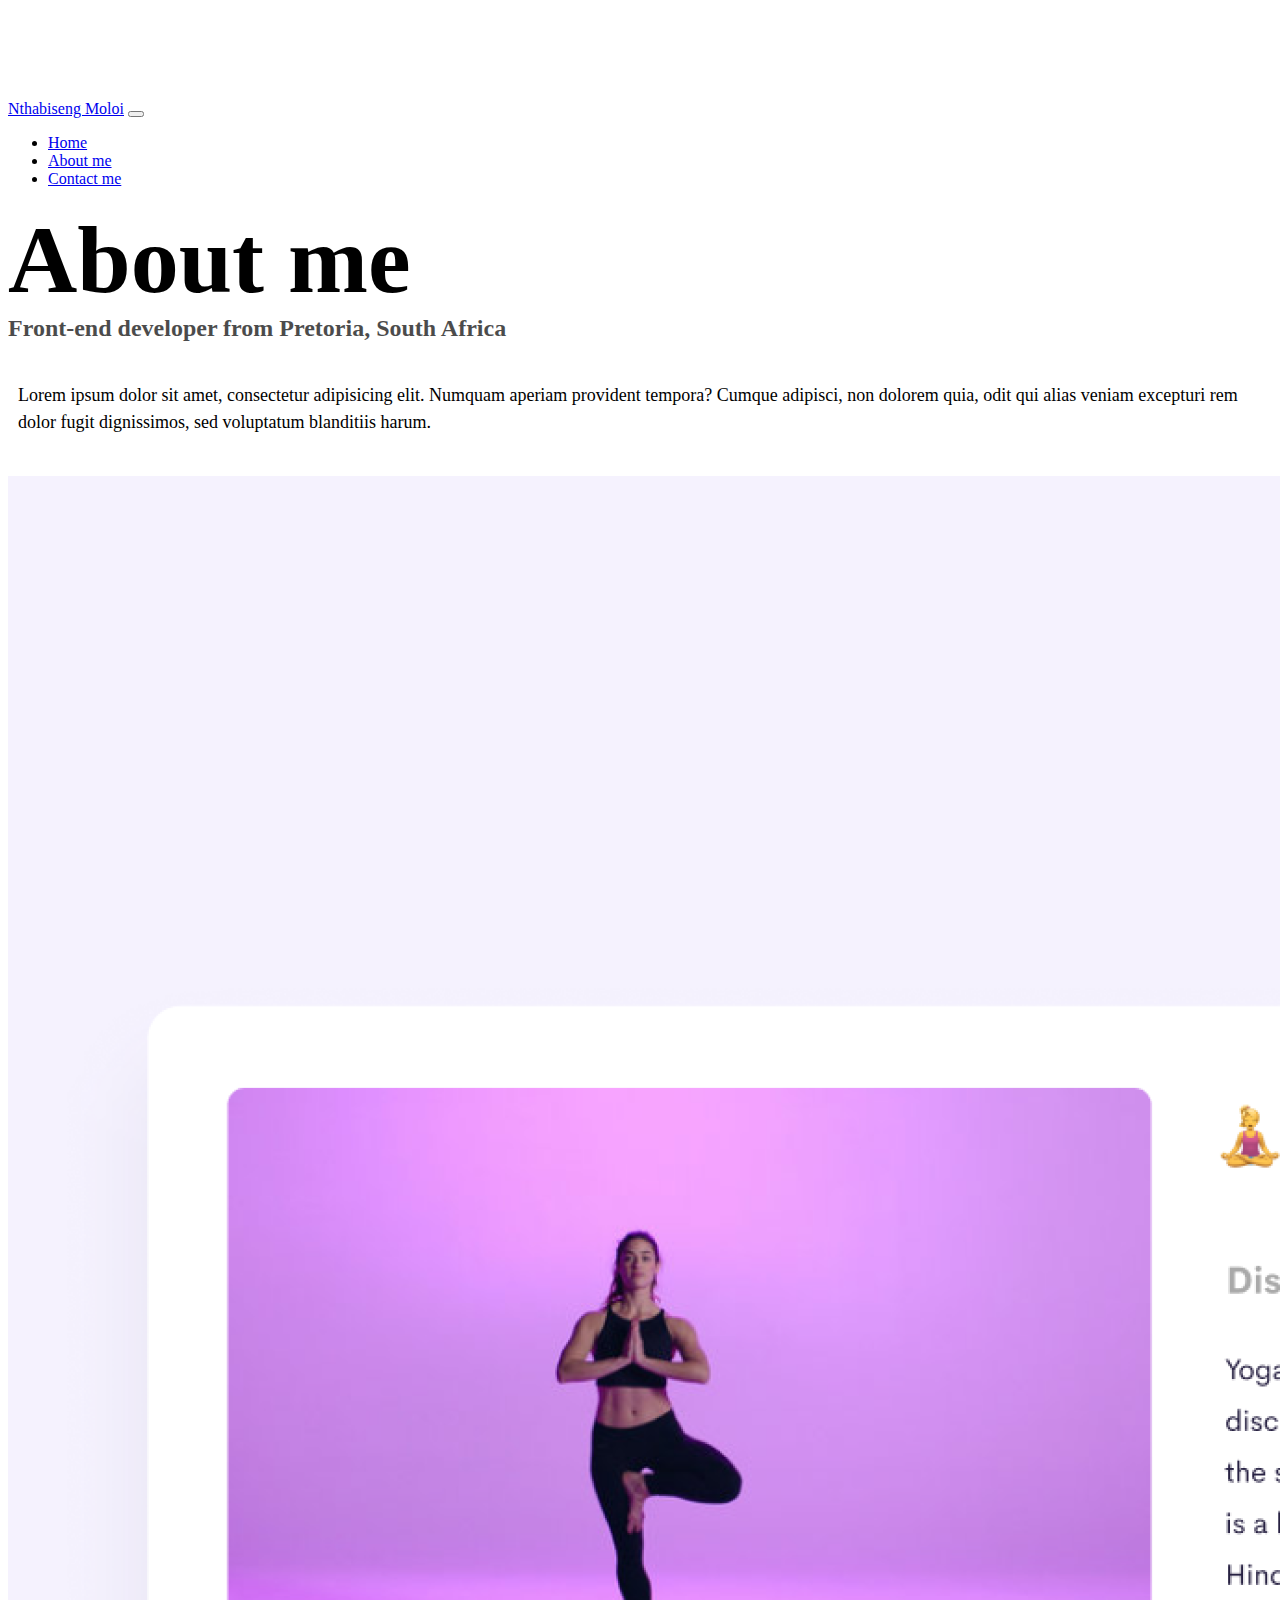
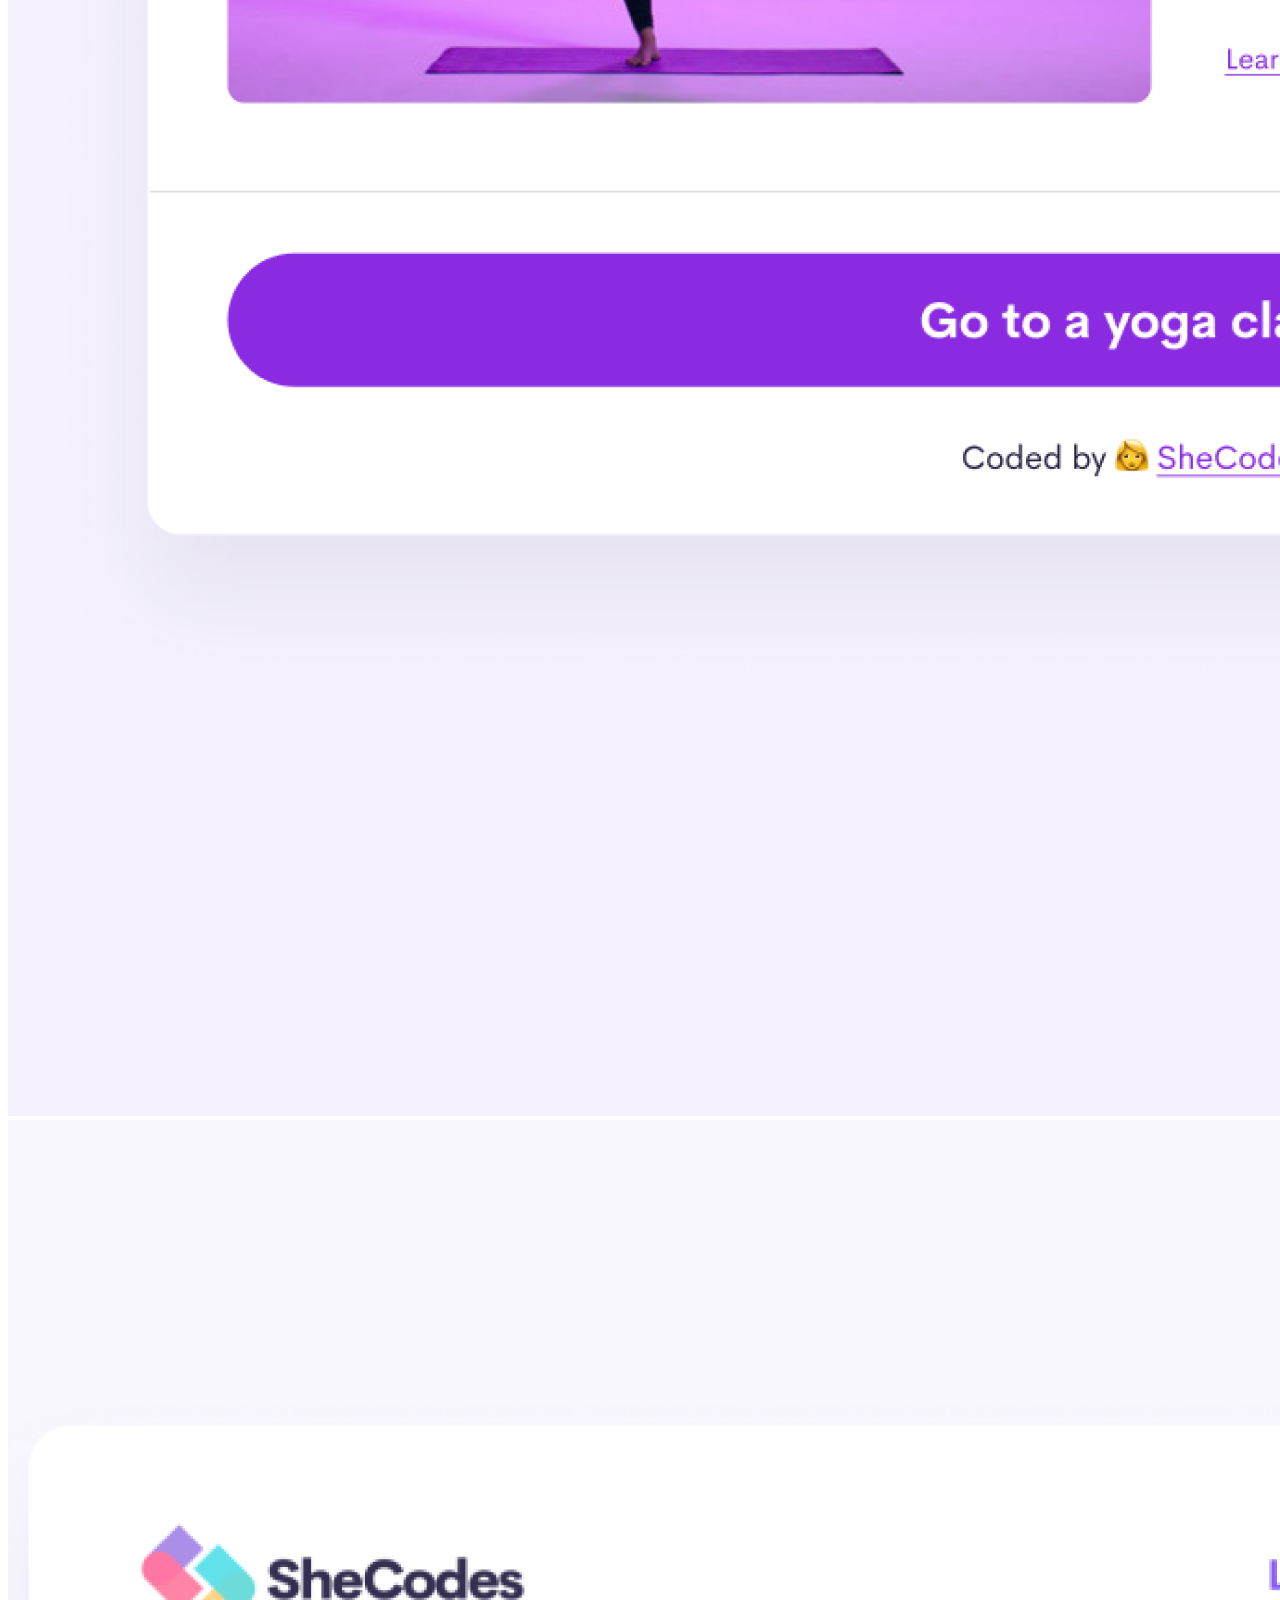
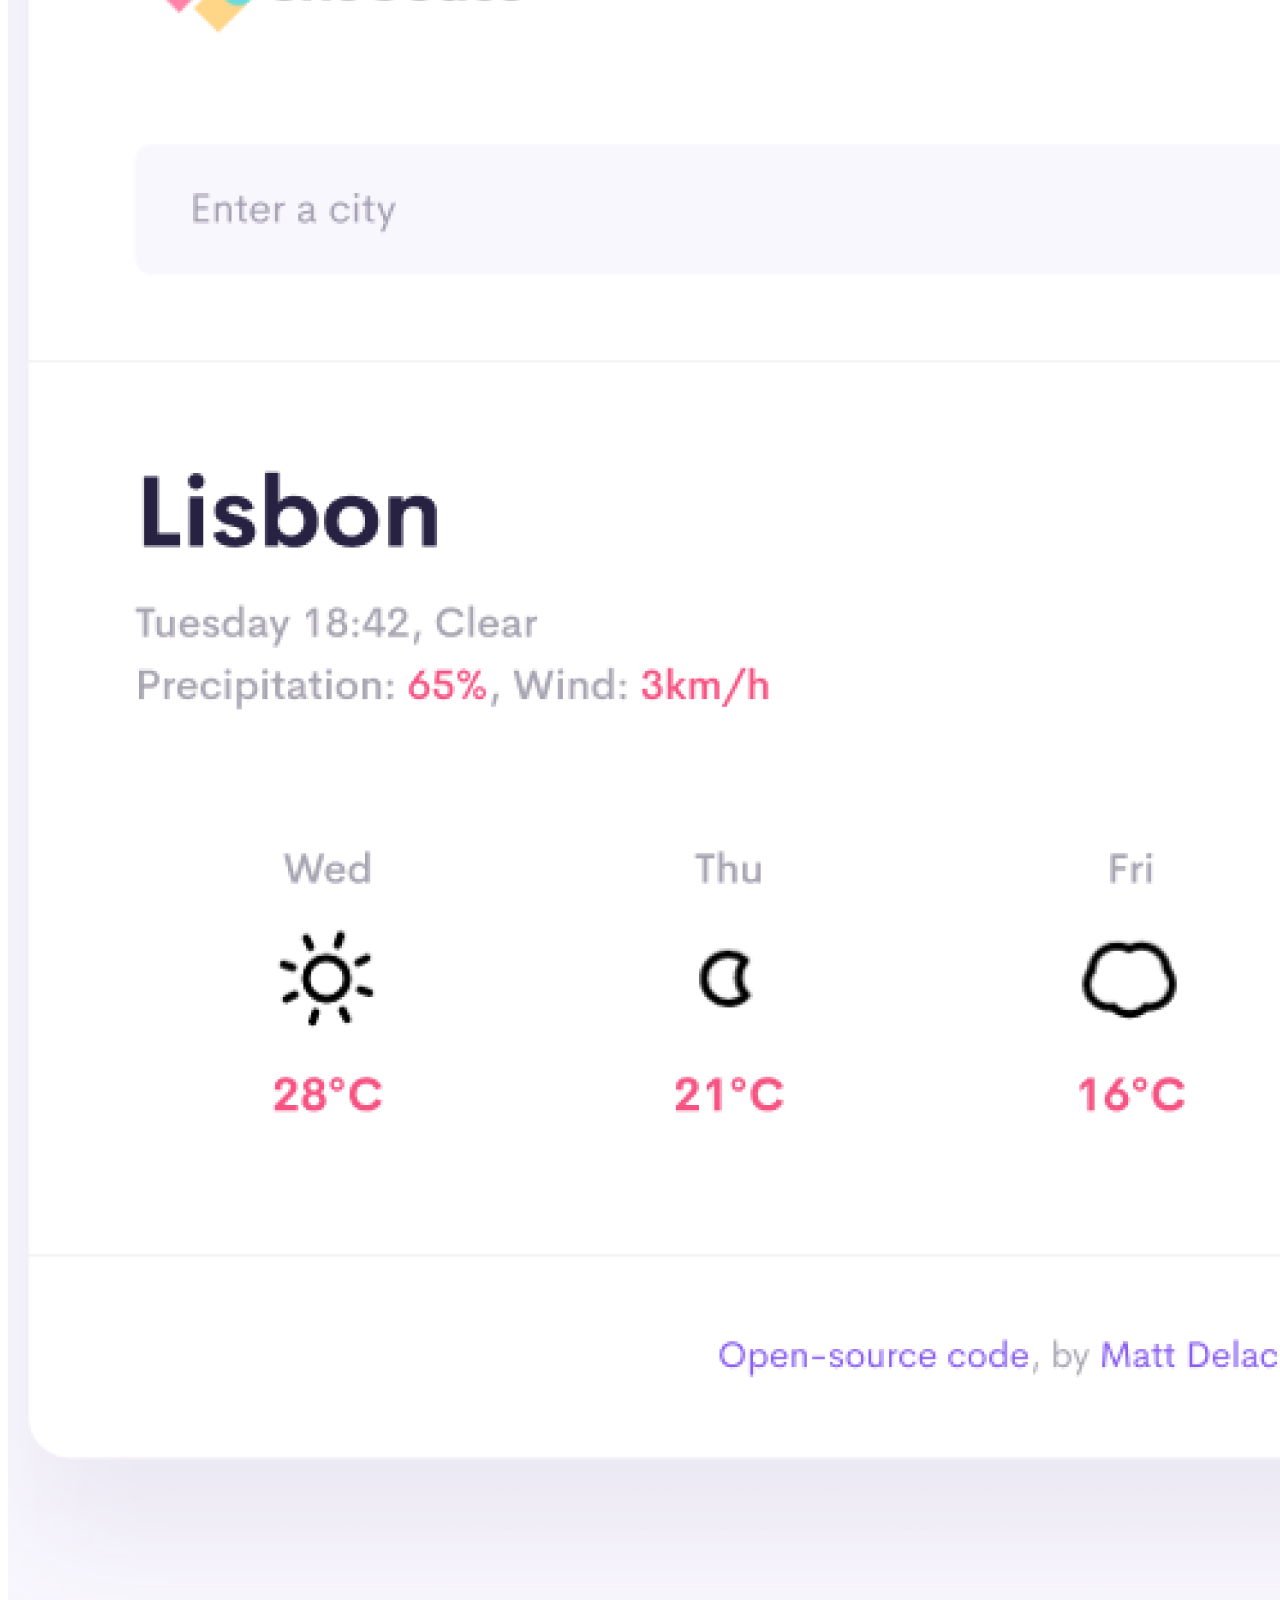
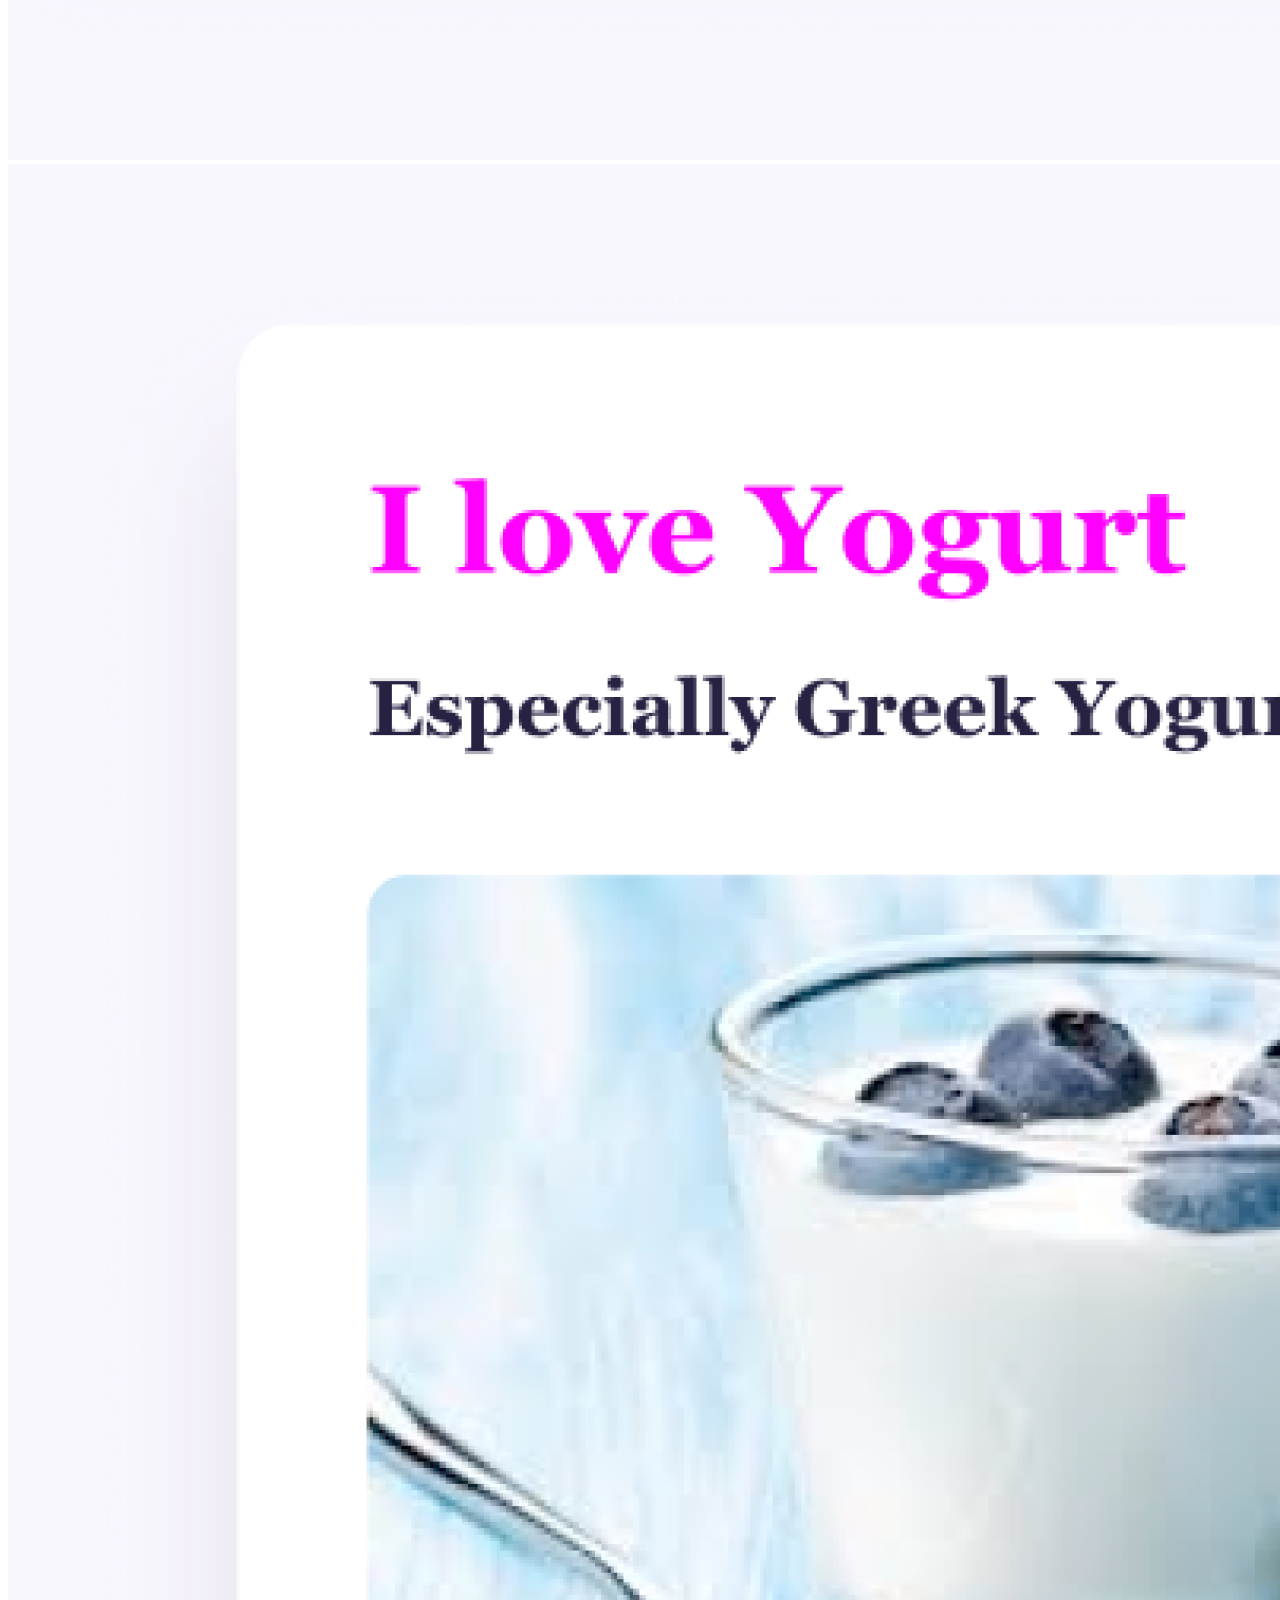
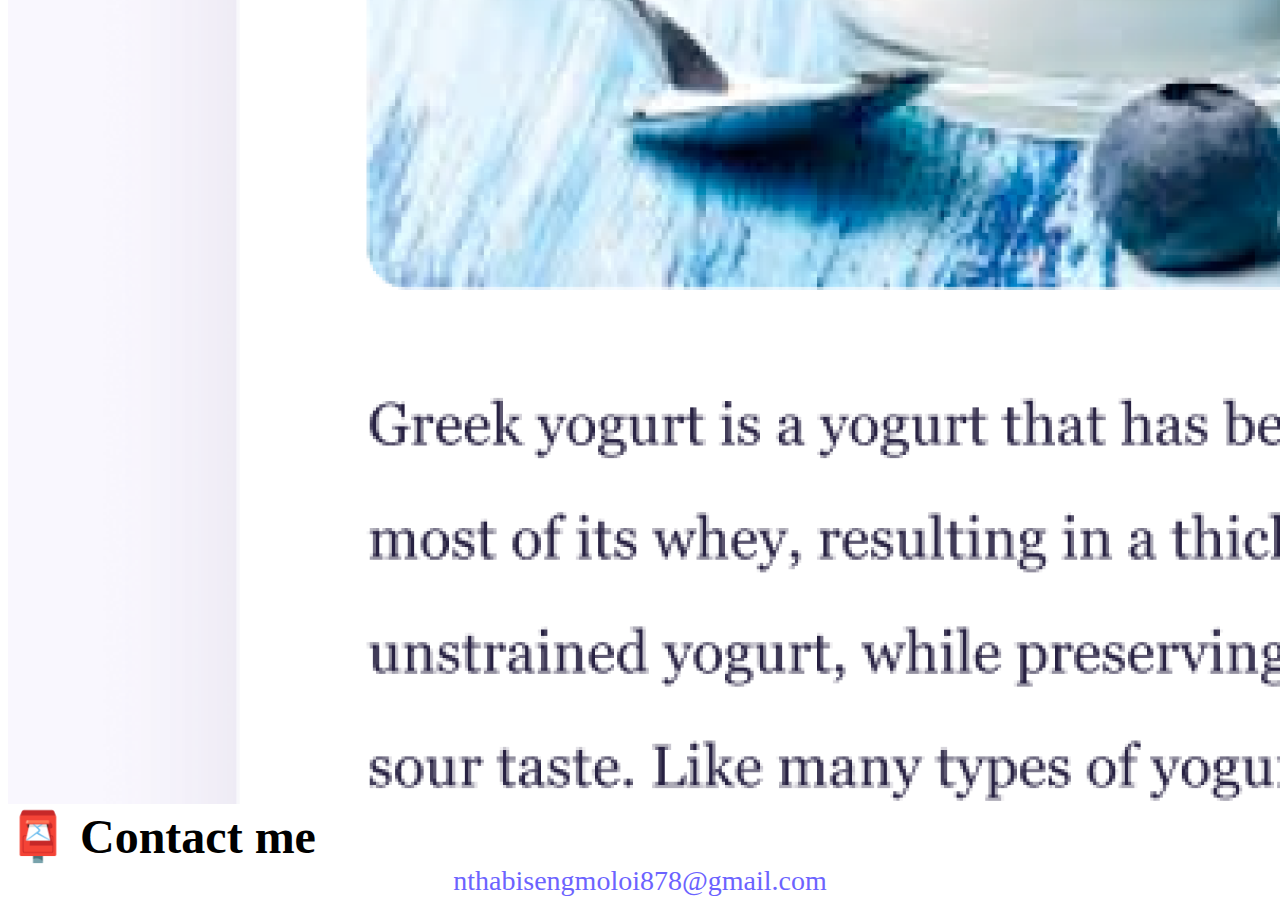
==== about.html @ 4a1c8931 "imported the portfolio project" ====
<!DOCTYPE html>
<html lang="en">
  <head>
    <meta charset="UTF-8" />
    <meta http-equiv="X-UA-Compatible" content="IE=edge" />
    <meta name="viewport" content="width=device-width, initial-scale=1.0" />
    <link
      rel="stylesheet"
      href="https://cdn.jsdelivr.net/npm/bootstrap@4.6.2/dist/css/bootstrap.min.css"
      integrity="sha384-xOolHFLEh07PJGoPkLv1IbcEPTNtaed2xpHsD9ESMhqIYd0nLMwNLD69Npy4HI+N"
      crossorigin="anonymous"
    />
    <script
      src="https://cdn.jsdelivr.net/npm/jquery@3.5.1/dist/jquery.slim.min.js"
      integrity="sha384-DfXdz2htPH0lsSSs5nCTpuj/zy4C+OGpamoFVy38MVBnE+IbbVYUew+OrCXaRkfj"
      crossorigin="anonymous"
    ></script>
    <link rel="stylesheet" href="style.css" />
    <title>About Nthabiseng Moloi</title>
  </head>
  <body>
    
    <nav class="navbar navbar-expand-lg navbar-light bg-light fixed-top">
      <div class="container">
        <a class="navbar-brand" href="index.html">Nthabiseng Moloi</a>
        <button
          class="navbar-toggler"
          type="button"
          data-bs-toggle="collapse"
          data-bs-target="#navbarNav"
          aria-controls="navbarNav"
          aria-expanded="false"
          aria-label="Toggle navigation"
        >
          <span class="navbar-toggler-icon"></span>
        </button>
        <div class="collapse navbar-collapse" id="navbarNav">
          <ul class="navbar-nav">
            <li class="nav-item">
              <a class="nav-link" aria-current="page" href="index.html"
                >Home</a
              >
            </li>
            <li class="nav-item">
              <a class="nav-link active" href="about.html">About me</a>
            </li>
            <li class="nav-item">
              <a class="nav-link" href="about.html#contact">Contact me</a>
            </li>
          </ul>
        </div>
      </div>
    </nav>
    <h1 class="text-center" >About me</h1>
    <h3 class="text-center">Front-end developer from Pretoria, South Africa</h3>
    <div class="about-paragraphs text-center">
      <p>
        Lorem ipsum dolor sit amet, consectetur adipisicing elit. Numquam
        aperiam provident tempora? Cumque adipisci, non dolorem quia, odit qui
        alias veniam excepturi rem dolor fugit dignissimos, sed voluptatum
        blanditiis harum.
      </p>
    </div>
    <div class="container">
      <div class="row">
        <div class="col-sm-4">
          <img src="images/yoga.png" class="img-fluid p-2 shadow 
          rounded" />
        </div>
          <div class="col-sm-4">
            <img src="images/weather.png" class="img-fluid p-2 shadow rounded" />
          </div>
          <div class="col-sm-4">
            <img src="images/yogurt.png" class="img-fluid p-2 shadow rounded" />
          </div>
        </div>

      </div>
    </div>
    <div id="contact" class="mt-5">
      <h2 class="text-center" >📮 Contact me</h2>
      <a href="mailto:nthabisengmoloi878@gmail.com" class="email-link">
        nthabisengmoloi878@gmail.com
      </a>
    </div>
  </body>
</html>
---- style.css ----
:root {
  --primary-color: #6c63ff;
  --secondary-color: #f5f2fe;
  --box-shadow: 0 5px 10px rgba(0, 0, 0, 0.3);
}
body {
  margin-top: 100px;
}

h1,
h2,
h3 {
  margin: 0;
}

h1 {
  font-size: 96px;
}

h2 {
  font-size: 48px;
}

h3 {
  font-size: 24px;
  opacity: 0.7;
}

p {
  font-size: 18px;
  line-height: 1.5;
}

.navigation-links {
  display: flex;
  margin-top: 40px;
  justify-content: center;
}

.navigation-links a {
  margin: 20px;
}

.primary-link {
  border-radius: 4px;
  padding: 20px 15px;
  text-decoration: none;
  text-transform: capitalize;
  background: var(--primary-color);
  box-shadow: var(--box-shadow);
  color: white;
}

.secondary-link {
  border-radius: 4px;
  padding: 20px 15px;
  text-decoration: none;
  text-transform: capitalize;
  color: var(--primary-color);
  border: 1px solid var(--primary-color);
}

.homepage-link {
  color: var(--primary-color);
  text-align: center;
  display: block;
}

.about-paragraphs {
  display: flex;
  margin: 30px 0;
}

.about-paragraphs p {
  margin: 10px;
}

.email-link {
  display: flex;
  justify-content: center;
  color: var(--primary-color);
  font-size: 28px;
  text-decoration: none;
}

.email-link:hover {
  text-decoration: underline;
}
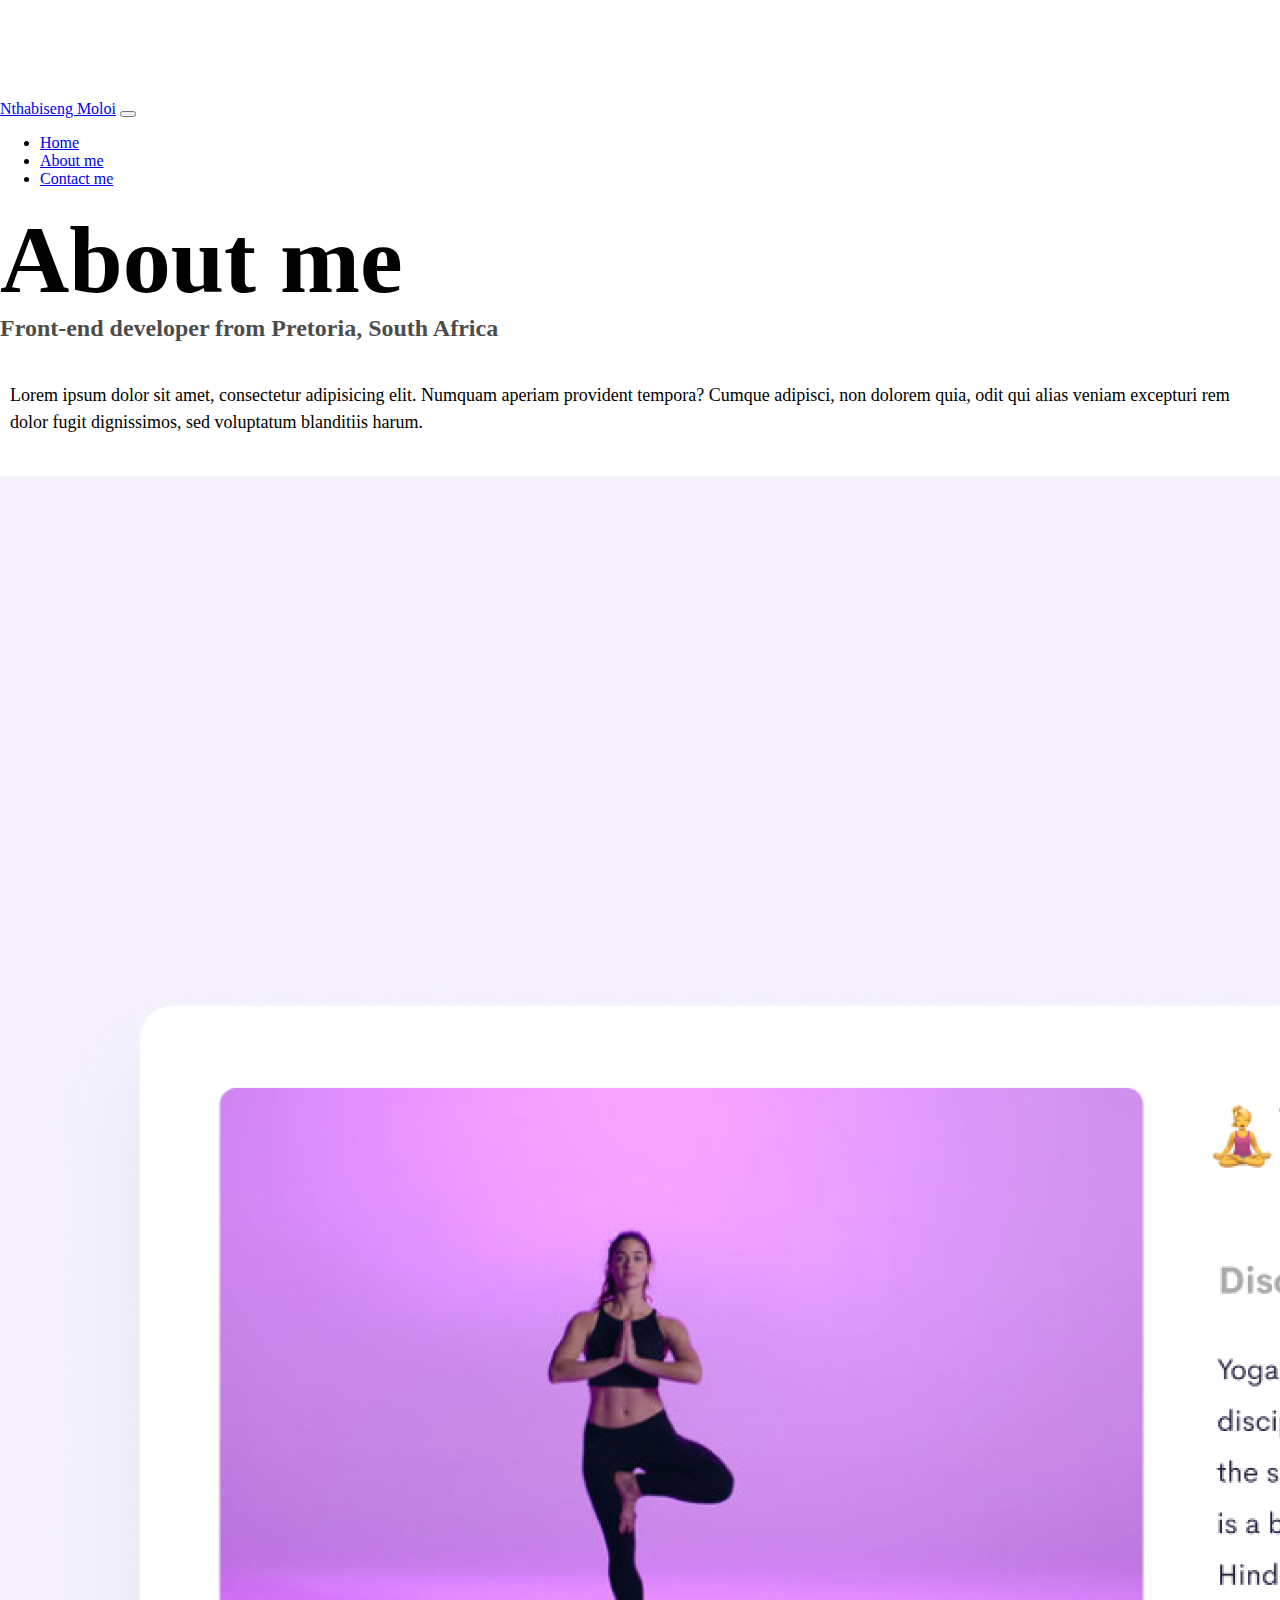
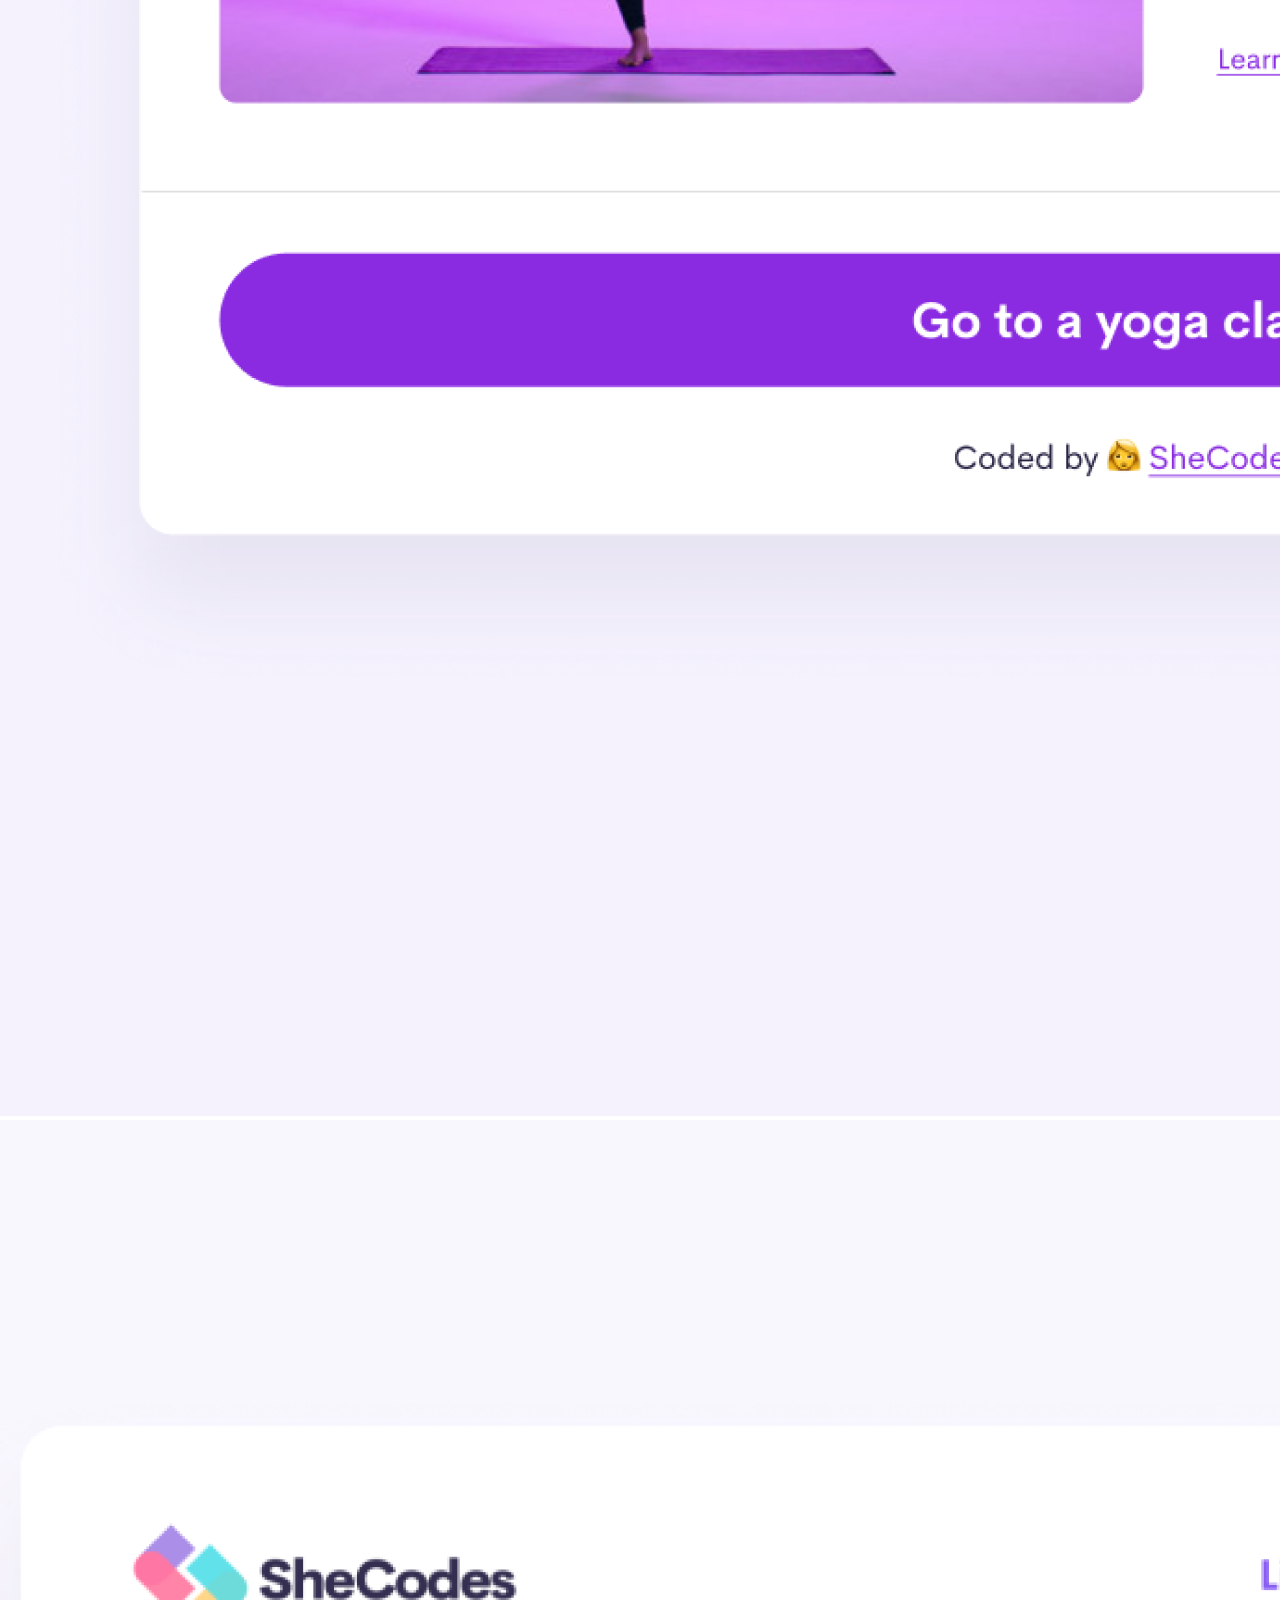
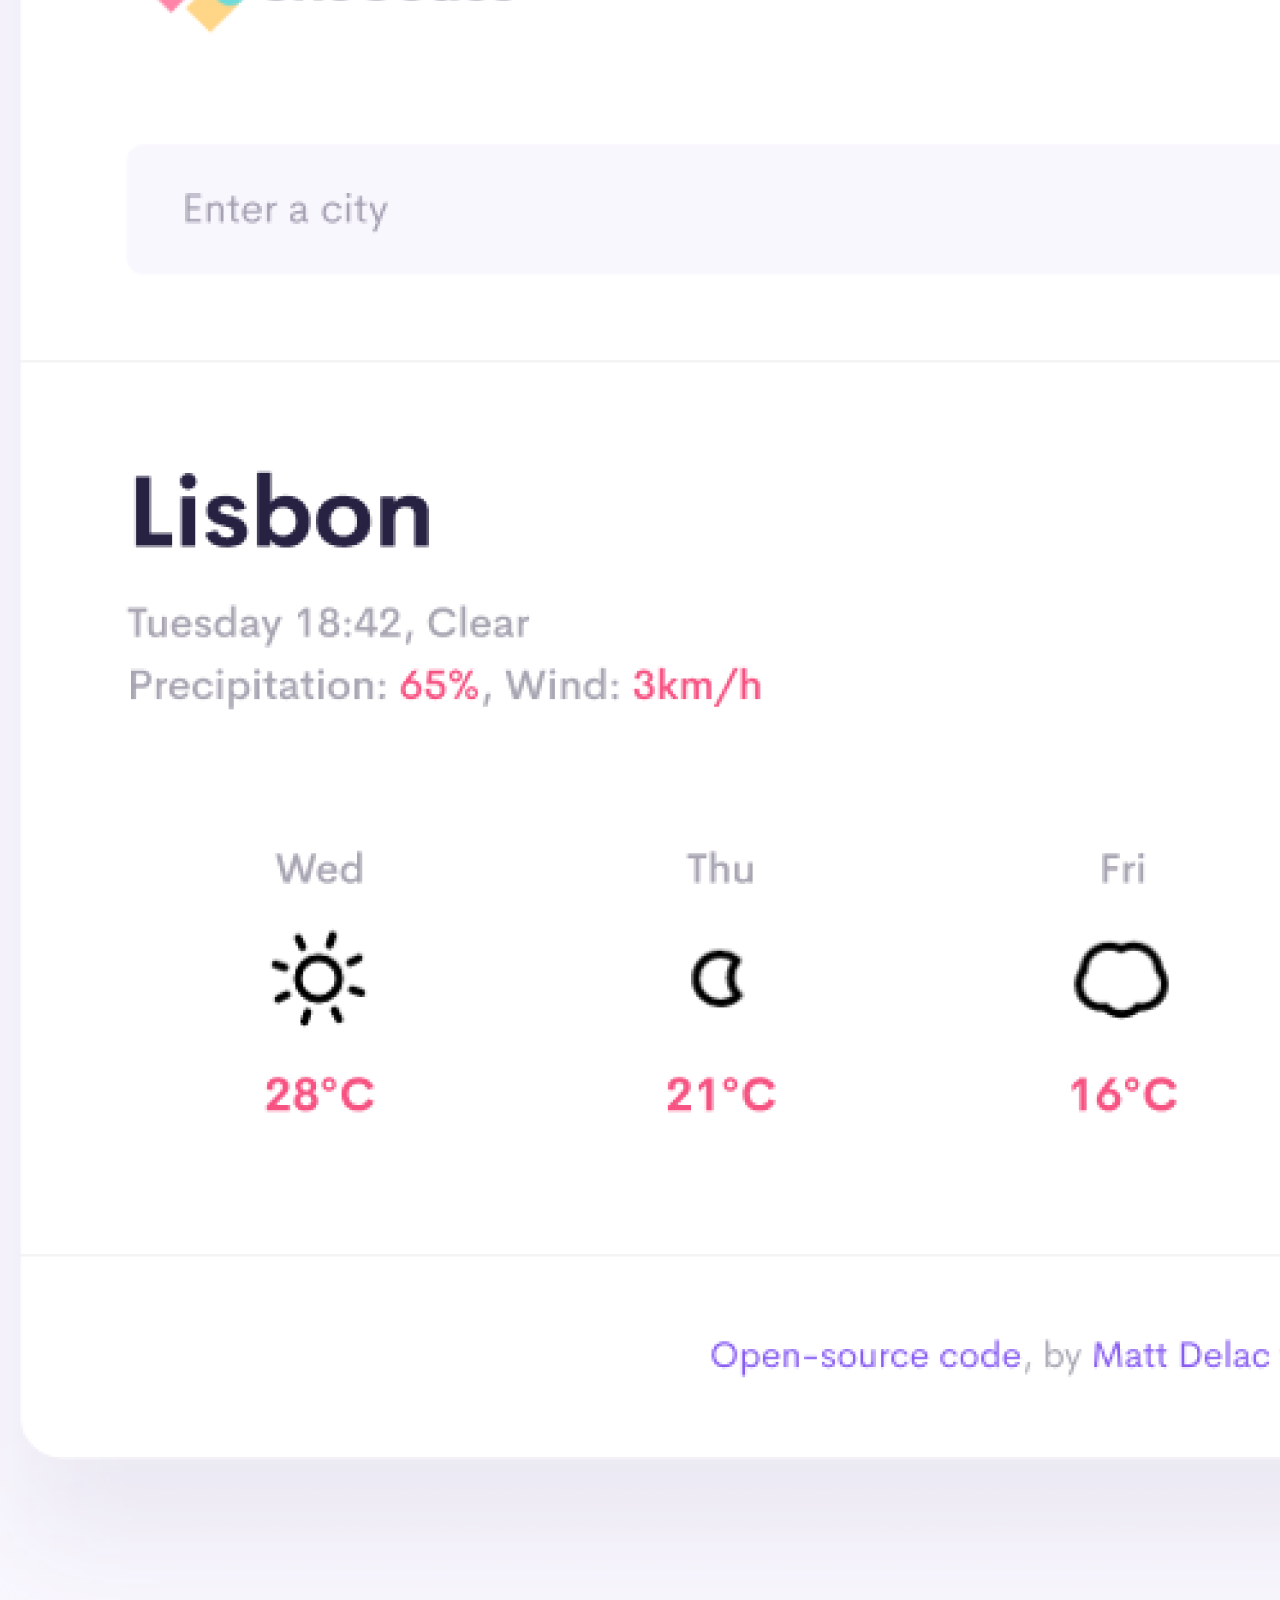
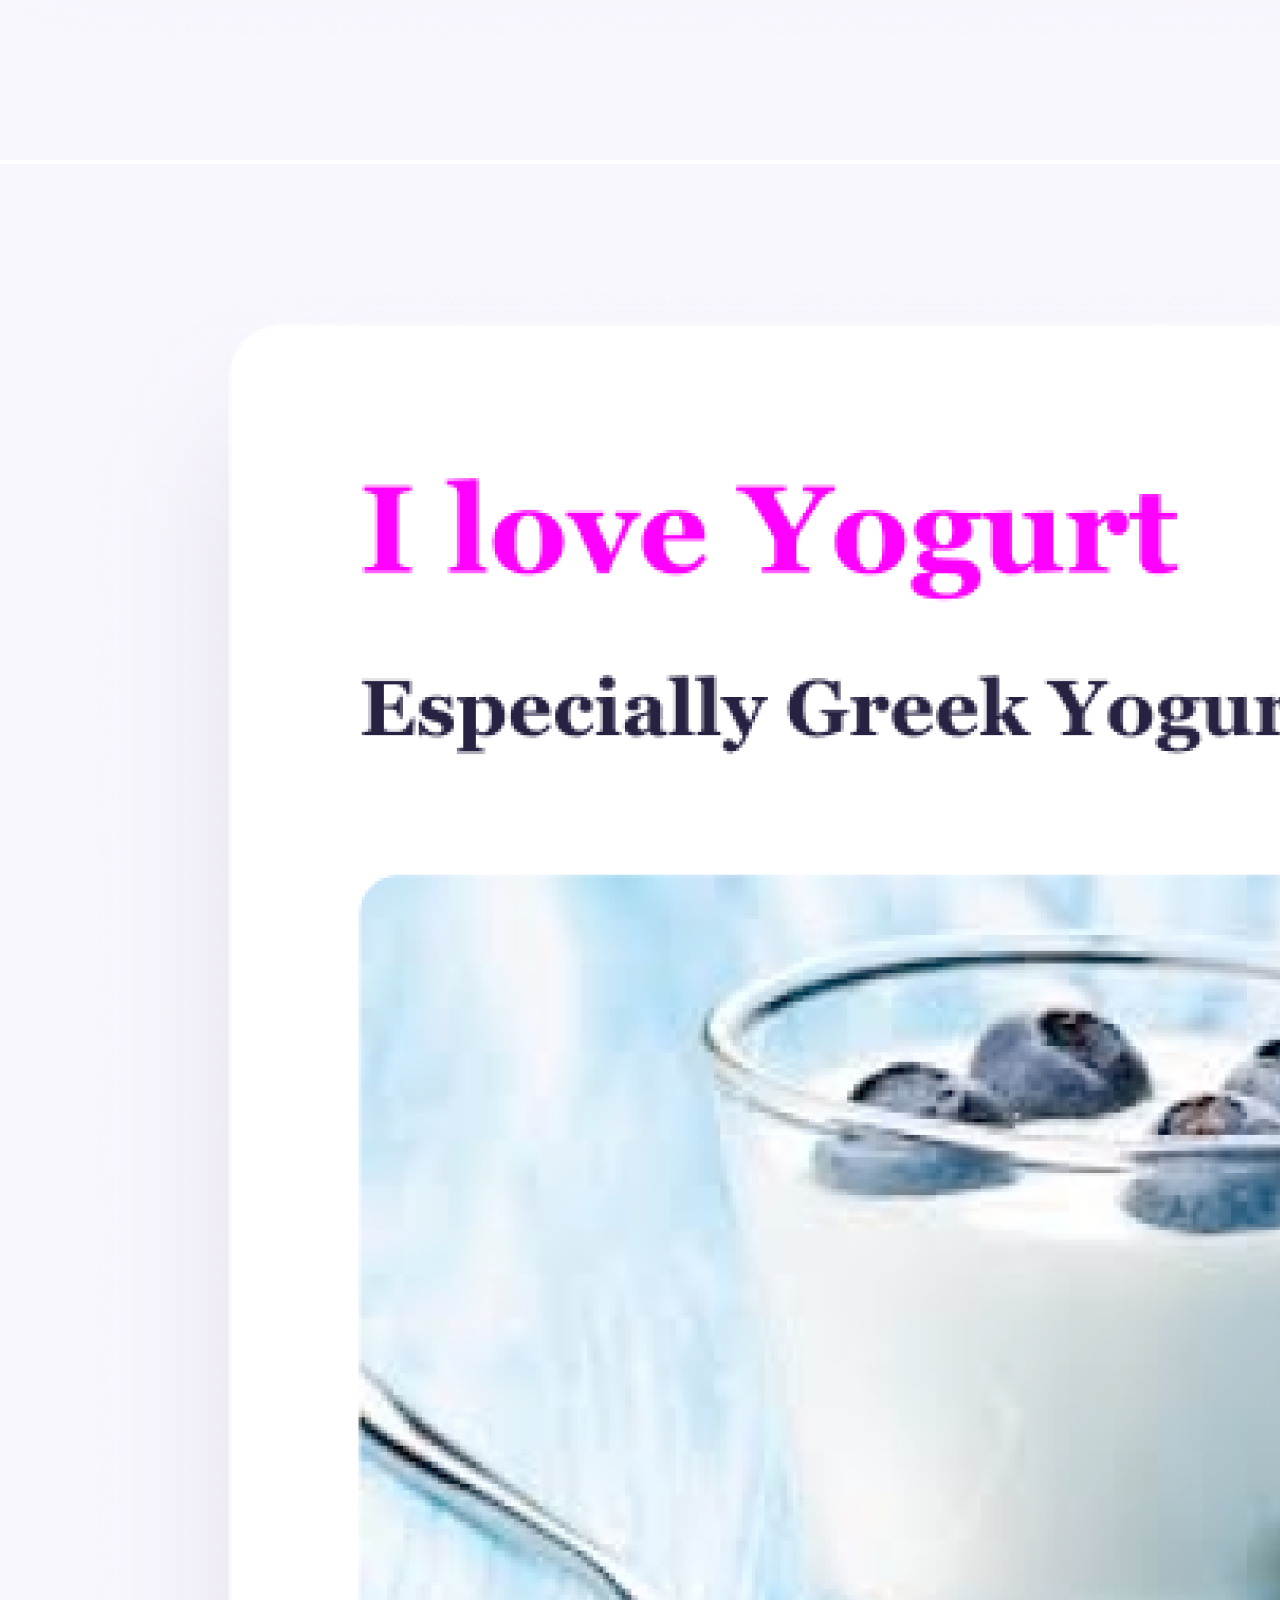
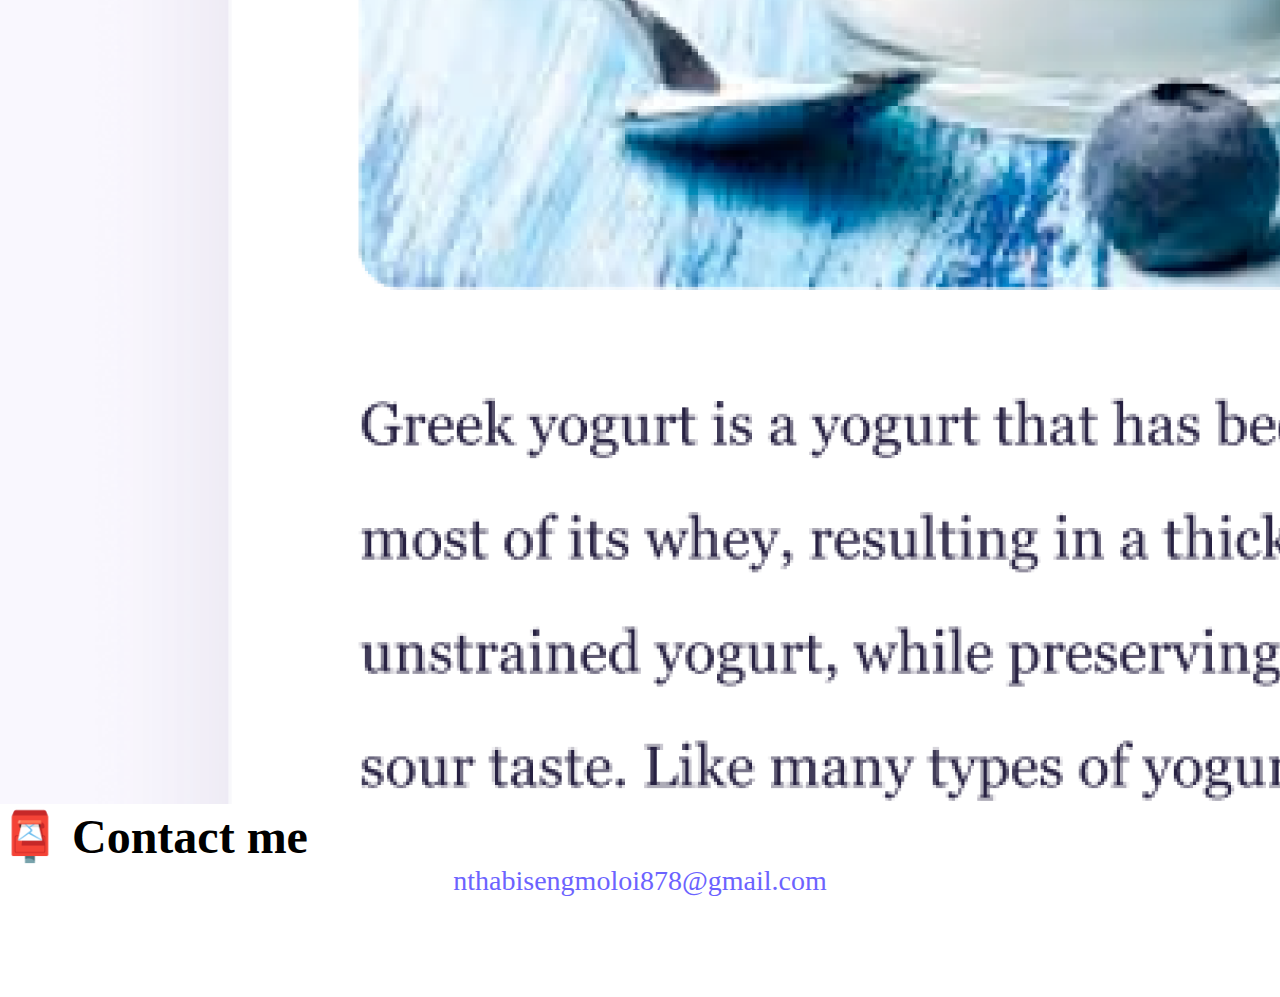
==== commit beb29ae1: "Made the website a lot more responsive" ====
--- a/about.html
+++ b/about.html
@@ -15,14 +15,15 @@
       integrity="sha384-DfXdz2htPH0lsSSs5nCTpuj/zy4C+OGpamoFVy38MVBnE+IbbVYUew+OrCXaRkfj"
       crossorigin="anonymous"
     ></script>
-    <link rel="stylesheet" href="style.css" />
-    <title>About Nthabiseng Moloi</title>
+    <link rel="stylesheet" href="/style.css" />
+    <title>About me - Nthabiseng Moloi</title>
+    <meta name="description" content="About Nthabiseng Moloi, a front-end developer based in Africa" />
   </head>
   <body>
     
     <nav class="navbar navbar-expand-lg navbar-light bg-light fixed-top">
       <div class="container">
-        <a class="navbar-brand" href="index.html">Nthabiseng Moloi</a>
+        <a class="navbar-brand" href="/" title="Homepage">Nthabiseng Moloi</a>
         <button
           class="navbar-toggler"
           type="button"
@@ -37,15 +38,15 @@
         <div class="collapse navbar-collapse" id="navbarNav">
           <ul class="navbar-nav">
             <li class="nav-item">
-              <a class="nav-link" aria-current="page" href="index.html"
+              <a class="nav-link" aria-current="page" href="/" title="Homepage"
                 >Home</a
               >
             </li>
             <li class="nav-item">
-              <a class="nav-link active" href="about.html">About me</a>
+              <a class="nav-link active" href="/about.html" title="About Nthabiseng Moloi">About me</a>
             </li>
             <li class="nav-item">
-              <a class="nav-link" href="about.html#contact">Contact me</a>
+              <a class="nav-link" href="/about.html#contact" title="Contact Nthabiseng Moloi">Contact me</a>
             </li>
           </ul>
         </div>
@@ -64,14 +65,14 @@
     <div class="container">
       <div class="row">
         <div class="col-sm-4">
-          <img src="images/yoga.png" class="img-fluid p-2 shadow 
-          rounded" />
+          <img src="/images/yoga.png" class="img-fluid p-2 mb-5 shadow 
+          rounded" alt="Yoga project"/>
         </div>
-          <div class="col-sm-4">
-            <img src="images/weather.png" class="img-fluid p-2 shadow rounded" />
+          <div class="col-sm-4 ">
+            <img src="/images/weather.png" class="img-fluid p-2 mb-5 shadow rounded" alt="Weather project" />
           </div>
           <div class="col-sm-4">
-            <img src="images/yogurt.png" class="img-fluid p-2 shadow rounded" />
+            <img src="/images/yogurt.png" class="img-fluid p-2 mb-5 shadow rounded" alt="Yogurt project" />
           </div>
         </div>
 
--- a/style.css
+++ b/style.css
@@ -4,7 +4,7 @@
   --box-shadow: 0 5px 10px rgba(0, 0, 0, 0.3);
 }
 body {
-  margin-top: 100px;
+  margin: 100px 0;
 }
 
 h1,
@@ -15,6 +15,26 @@
 
 h1 {
   font-size: 96px;
+}
+@media (max-width: 576px) {
+  h1 {
+    font-size: 48px;
+    line-height: 1.5;
+  }
+
+  h2 {
+    font-size: 32px;
+    text-align: center;
+  }
+
+  p {
+    text-align: center;
+  }
+  .project-link {
+    display: block;
+    text-align: center;
+    margin: 0 20px;
+  }
 }
 
 h2 {
@@ -48,6 +68,9 @@
   text-transform: capitalize;
   background: var(--primary-color);
   box-shadow: var(--box-shadow);
+  color: white;
+}
+.primary-link:hover {
   color: white;
 }
 
